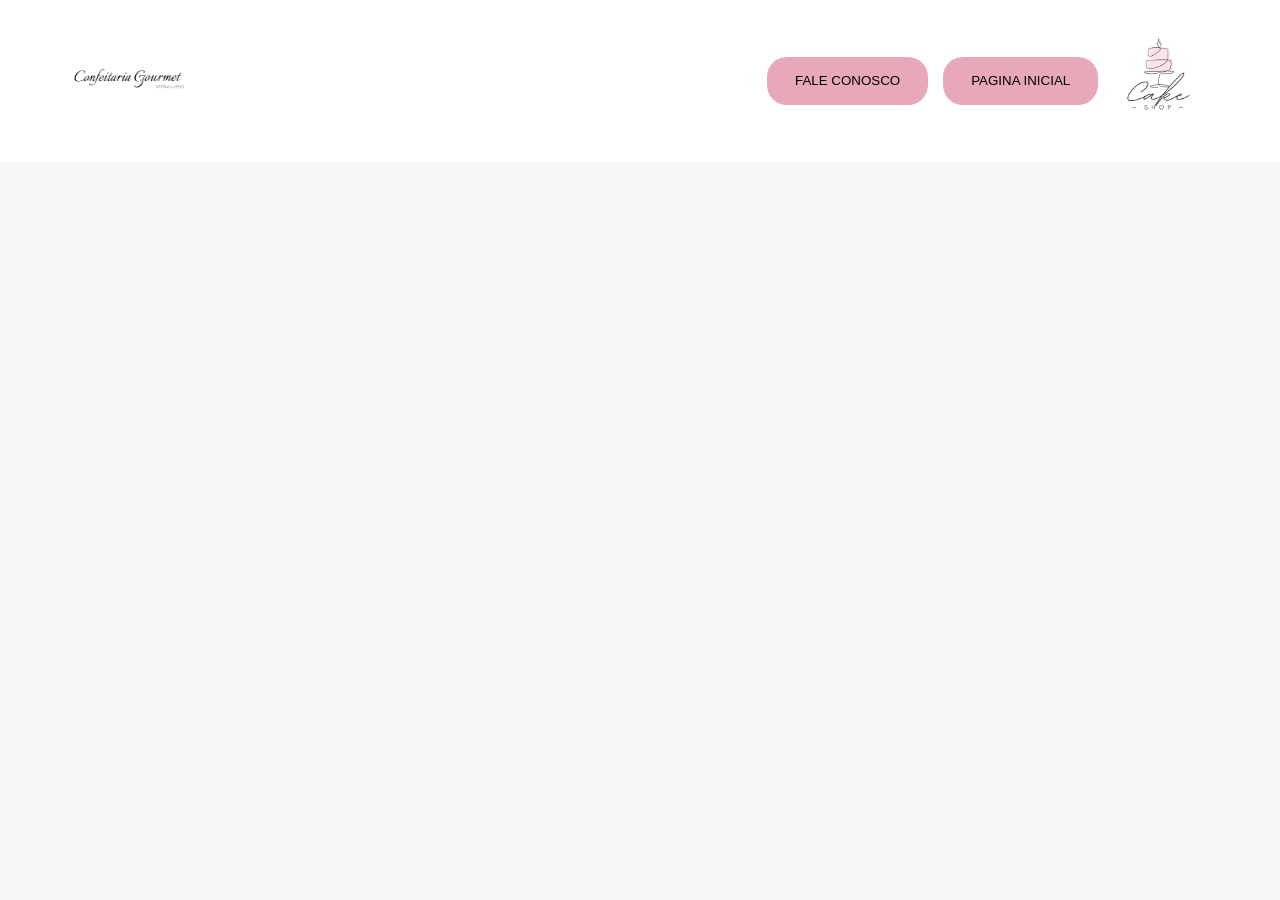
==== cardapio.html @ f8be19b1 "11.03" ====
<!DOCTYPE html>
<html lang="en">
  <head>
    <meta charset="UTF-8" />
    <title>Document</title>
    <title>Confeitaria Gourmet</title>

    <!-- Fonte cursiva -->
    <link
      href="https://fonts.googleapis.com/css2?family=Great+Vibes&display=swap"
      rel="stylesheet"
    />

    <!-- Fonte de texto -->
    <link
      href="https://fonts.googleapis.com/css2?family=Montserrat:wght@300;400;500&display=swap"
      rel="stylesheet"
    />

    <link rel="stylesheet" href="style.css" />
    <link rel="preconnect" href="https://fonts.googleapis.com" />
    <link rel="preconnect" href="https://fonts.gstatic.com" crossorigin />
    <link
      href="https://fonts.googleapis.com/css2?family=Julius+Sans+One&display=swap"
      rel="stylesheet"
    />
  </head>

  <body>
    <header>
      <div class="div-navbar">
        <div class="logo">
          <img class="logo" src="imagens/sublogo.PNG" alt="" />
        </div>
        <div class="div-esquerda-menu">
          <button class="menu-btn botao-esquerda-menu">FALE CONOSCO</button>
          <button class="menu-btn">PAGINA INICIAL</button>
          <img class="imagemlogo" src="imagens/logos.jpg" alt="" />
        </div>
      </div>
    </header>
  </body>
</html>
---- style.css ----
* {
  margin: 0;
  padding: 0;
  box-sizing: border-box;
}

body {
  font-family: "Montserrat", sans-serif;

  background: #f6f6f6;

  color: #333;
}

/* HEADER */

header {
  display: flex;

  justify-content: space-between;

  align-items: center;

  padding: 20px 60px;

  background: white;
}

.logo {
  width: 40%;
}

.imagemlogo {
  width: 15%;
  float: right;
}

.menu-btn {
  background: #e7a9ba;
  border: none;
  padding: 10px 28px;
  border-radius: 20px;
  cursor: pointer;
  float: right;
  height: 3rem;
}

/* HERO */

.hero {
  display: flex;
  align-items: center;
  justify-content: center;
  background: #e8c4cc;
  padding: 70px;
  gap: 60px;
}

/* container da imagem */
.hero-image {
  position: relative;
  width: 420px;
  border-radius: 12px;
  overflow: hidden;
  /* sombra elegante */
  box-shadow: 0 10px 30px rgba(0, 0, 0, 0.15);
}

/* imagem */
.hero-image img {
  width: 100%;

  display: block;
}

/* overlay rosa bonito */
.hero-image::after {
  content: "";

  position: absolute;

  top: 0;

  left: 0;

  width: 100%;

  height: 100%;

  background: linear-gradient(
    120deg,
    rgba(231, 169, 186, 0.6),
    rgba(231, 195, 204, 0.2),
    transparent
  );
}

/* texto */

.hero-text {
  max-width: 500px;
}

.hero-text h1 {
  font-size: 44px;

  margin-bottom: 20px;
}

.hero-text p {
  margin-bottom: 30px;
}

/* botões */

.hero-buttons {
  display: flex;

  gap: 20px;
}

.btn {
  background: #d889a2;

  color: white;

  border: none;

  padding: 12px 32px;

  border-radius: 10px;

  cursor: pointer;
}

/* NOVIDADES */

.novidades {
  text-align: center;

  padding: 80px 40px;

  background: white;
}

.novidades h2 {
  letter-spacing: 4px;

  font-size: 26px;

  margin-bottom: 40px;
}

/* GRID */

.grid {
  display: grid;
  grid-template-columns: repeat(5, 1fr);
  gap: 50px;
  max-width: 1100px;
  margin: auto;
}

/* imagens */

.grid img {
  width: 100%;

  height: 180px;

  object-fit: cover;

  border-radius: 8px;

  /* efeito hover */
  transition: 0.3s;
}

/* animação quando passa o mouse */
.grid img:hover {
  transform: scale(1.05);
}

/* RESPONSIVO */

@media (max-width: 1000px) {
  .grid {
    grid-template-columns: repeat(2, 1fr);
  }

  .hero {
    flex-direction: column;
  }

  .hero-image {
    width: 100%;
  }
}

.div-navbar {
  display: flex;
  justify-content: space-between;
  align-items: center;
  width: 100%;
}

.div-esquerda-menu {
  display: flex;
  justify-content: end;
  align-items: center;
}

/* HERO */

.hero {
  height: 420px;

  background-image: url("imagens/confeitaria.jpg");
  background-size: cover;
  background-position: center;

  display: flex;
  align-items: center;
}

/* camada rosa transparente */

.hero-overlay {
  width: 100%;
  height: 100%;

  background: #e7c5d2d9;

  display: flex;
  justify-content: center;
  align-items: center;

  padding-right: 80px;
}

/* texto */

.hero-text {
  max-width: 600px;
  text-align: left;
}

.hero-text h1 {
  font-family: "Julius Sans One", sans-serif;
  font-size: 48px;
  font-weight: 400;
  margin-bottom: 20px;
}

.hero-text p {
  font-family: "Montserrat", sans-serif;
  font-size: 18px;
  margin-bottom: 30px;
}

/* botões */

.hero-buttons {
  display: flex;
  gap: 40px;
  flex-direction: column;
}

.btn {
  background-color: #d1879f;
  border: none;
  padding: 14px 40px;
  border-radius: 10px;

  font-family: "Montserrat", sans-serif;
  font-size: 16px;
  cursor: pointer;

  color: black;
}

.pink-bar {
  background-color: #e795b7;
  width: 100%;
  height: 5rem;
}

.botao-esquerda-menu{
  margin: 15px;
}
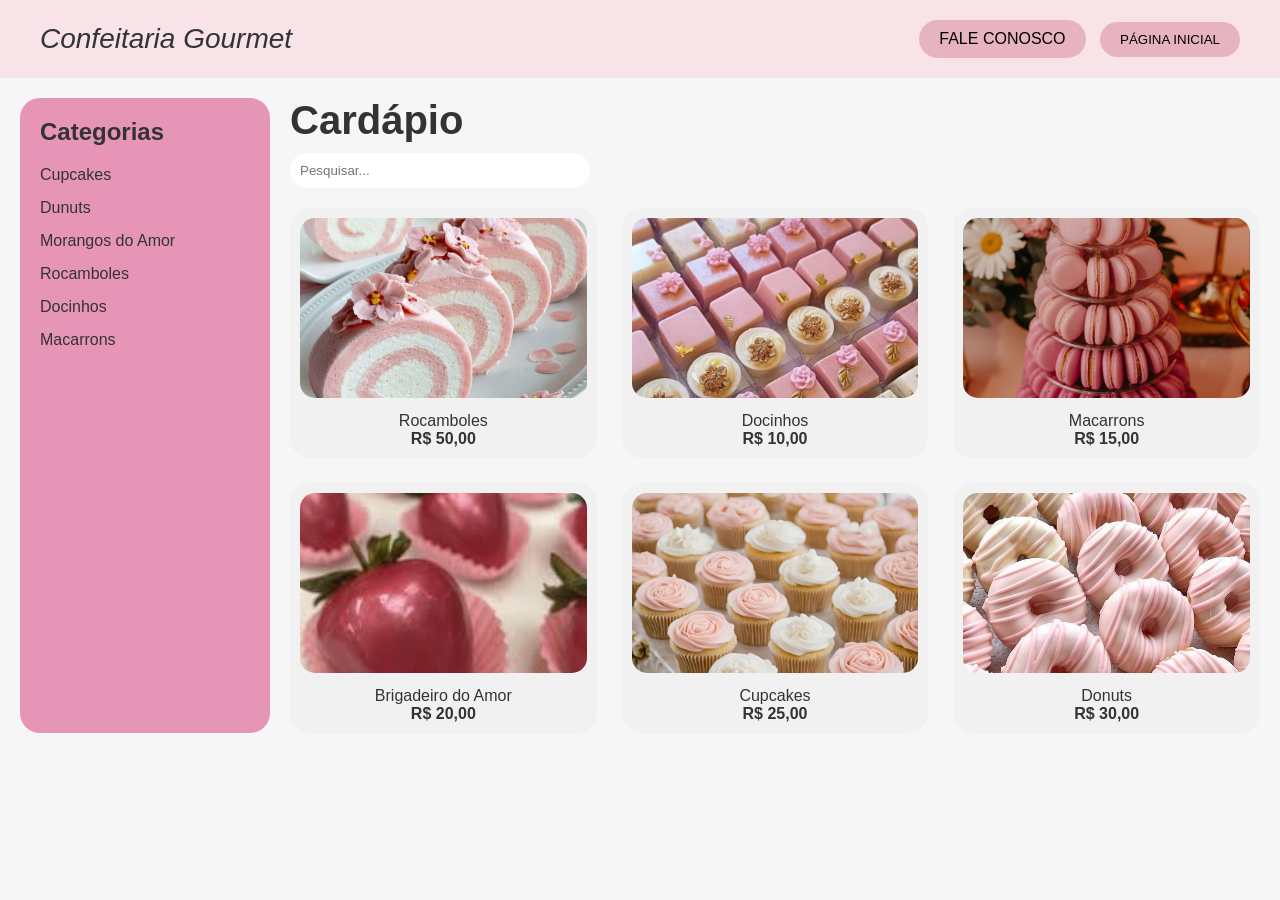
==== commit b80bc781: "faleconosco" ====
--- a/cardapio.html
+++ b/cardapio.html
@@ -1,43 +1,78 @@
 <!DOCTYPE html>
-<html lang="en">
-  <head>
-    <meta charset="UTF-8" />
-    <title>Document</title>
-    <title>Confeitaria Gourmet</title>
+<html lang="pt-br">
+<head>
+  <meta charset="UTF-8">
+  <title>Confeitaria Gourmet</title>
+  <link rel="stylesheet" href="style.css">
+</head>
+<body>
 
-    <!-- Fonte cursiva -->
-    <link
-      href="https://fonts.googleapis.com/css2?family=Great+Vibes&display=swap"
-      rel="stylesheet"
-    />
+<header class="topo">
+  <div class="logo">Confeitaria Gourmet</div>
 
-    <!-- Fonte de texto -->
-    <link
-      href="https://fonts.googleapis.com/css2?family=Montserrat:wght@300;400;500&display=swap"
-      rel="stylesheet"
-    />
+  <div class="botoes">
+    <a href="faleconosco.html"><button class="btn">FALE CONOSCO</button></a>
+    <a href="index.html"><button>PÁGINA INICIAL</button></a>
+  </div>
+</header>
 
-    <link rel="stylesheet" href="style.css" />
-    <link rel="preconnect" href="https://fonts.googleapis.com" />
-    <link rel="preconnect" href="https://fonts.gstatic.com" crossorigin />
-    <link
-      href="https://fonts.googleapis.com/css2?family=Julius+Sans+One&display=swap"
-      rel="stylesheet"
-    />
-  </head>
+<main class="container">
 
-  <body>
-    <header>
-      <div class="div-navbar">
-        <div class="logo">
-          <img class="logo" src="imagens/sublogo.PNG" alt="" />
-        </div>
-        <div class="div-esquerda-menu">
-          <button class="menu-btn botao-esquerda-menu">FALE CONOSCO</button>
-          <button class="menu-btn">PAGINA INICIAL</button>
-          <img class="imagemlogo" src="imagens/logos.jpg" alt="" />
-        </div>
+  <!-- Sidebar -->
+  <aside class="sidebar">
+    <h2>Categorias</h2>
+    <ul>
+      <li>Cupcakes</li>
+      <li>Dunuts</li>
+      <li>Morangos do Amor</li>
+      <li>Rocamboles</li>
+      <li>Docinhos</li>
+      <li>Macarrons</li>
+    </ul>
+  </aside>
+
+  <!-- Conteúdo -->
+  <section class="conteudo">
+    <h1>Cardápio</h1>
+
+    <input type="text" placeholder="Pesquisar..." class="busca">
+
+    <div class="grid">
+
+      <div class="card">
+        <img src="imagens/rocambole.jpg">
+        <p>Rocamboles<br><span>R$ 50,00</span></p>
       </div>
-    </header>
-  </body>
-</html>
+
+      <div class="card">
+        <img src="imagens/docinhos.jpg">
+        <p>Docinhos<br><span>R$ 10,00</span></p>
+      </div>
+
+      <div class="card">
+        <img src="imagens/macarrons.jpg">
+        <p>Macarrons<br><span>R$ 15,00</span></p>
+      </div>
+
+      <div class="card">
+        <img src="imagens/images.jpg">
+        <p>Brigadeiro do Amor<br><span>R$ 20,00</span></p>
+      </div>
+
+      <div class="card">
+        <img src="imagens/cupcakes.jpg">
+        <p>Cupcakes<br><span>R$ 25,00</span></p>
+      </div>
+
+      <div class="card">
+        <img src="imagens/dunats.jpg">
+        <p>Donuts<br><span>R$ 30,00</span></p>
+      </div>
+
+    </div>
+  </section>
+
+</main>
+
+</body>
+</html>
--- a/style.css
+++ b/style.css
@@ -287,4 +287,209 @@
 
 .botao-esquerda-menu{
   margin: 15px;
+}
+
+/* TOPO */
+.topo {
+  display: flex;
+  justify-content: space-between;
+  align-items: center;
+  padding: 20px 40px;
+  background: #f8e4e8;
+}
+
+.logo {
+  font-size: 28px;
+  font-style: italic;
+}
+
+.botoes button {
+  background: #e7b3c1;
+  border: none;
+  padding: 10px 20px;
+  margin-left: 10px;
+  border-radius: 20px;
+  cursor: pointer;
+}
+
+/* LAYOUT */
+.container {
+  display: flex;
+  padding: 20px;
+}
+
+/* SIDEBAR */
+.sidebar {
+  width: 250px;
+  padding: 20px;
+  border-radius: 20px;
+  background-color: #e795b7 ;
+
+}
+
+.sidebar h2 {
+  margin-bottom: 20px;
+}
+
+.sidebar ul {
+  list-style: none;
+}
+
+.sidebar li {
+  margin: 15px 0;
+  cursor: pointer;
+}
+
+/* CONTEÚDO */
+.conteudo {
+  flex: 1;
+  margin-left: 20px;
+}
+
+.conteudo h1 {
+  font-size: 40px;
+  margin-bottom: 10px;
+}
+
+.busca {
+  width: 300px;
+  padding: 10px;
+  border-radius: 20px;
+  border: none;
+  margin-bottom: 20px;
+}
+
+/* GRID */
+.grid {
+  display: grid;
+  grid-template-columns: repeat(3, 1fr);
+  gap: 25px;
+}
+
+/* CARD */
+.card {
+  background: #f1f1f1;
+  border-radius: 20px;
+  padding: 10px;
+  text-align: center;
+}
+
+.card img {
+  width: 100%;
+  border-radius: 15px;
+}
+
+.card p {
+  margin-top: 10px;
+}
+
+.card span {
+  font-weight: bold;
+}
+
+/* HERO CONTATO */
+
+.contato-hero {
+  display: flex;
+  align-items: center;
+  justify-content: space-between;
+
+  background: linear-gradient(to right, #e7c5d2, rgba(231,197,210,0.5)),
+              url("imagens/doces-fundo.jpg");
+
+  background-size: cover;
+  background-position: right;
+
+  padding: 80px;
+}
+
+.contato-texto {
+  max-width: 500px;
+}
+
+.contato-texto h1 {
+  font-family: "Julius Sans One", sans-serif;
+  font-size: 48px;
+  margin-bottom: 20px;
+}
+
+.contato-texto p {
+  font-size: 18px;
+  margin-bottom: 15px;
+}
+
+.horario {
+  margin-top: 20px;
+}
+
+/* BLOCO INFORMAÇÕES */
+
+.info {
+  background: #e7c5d2;
+  padding: 60px;
+}
+
+/* TÍTULO */
+
+.info-titulo {
+  background: #e3a9bd;
+  padding: 20px;
+  border-radius: 20px;
+  width: 300px;
+  margin-bottom: 30px;
+}
+
+.info-titulo h2 {
+  font-size: 32px;
+}
+
+/* CAIXA PRINCIPAL */
+
+.info-box {
+  display: flex;
+  justify-content: space-between;
+  align-items: center;
+
+  background: #eee;
+  padding: 40px;
+  border-radius: 20px;
+}
+
+/* DADOS */
+
+.info-dados p {
+  margin-bottom: 20px;
+  font-size: 18px;
+}
+
+.info-dados span {
+  font-size: 14px;
+  color: #555;
+}
+
+/* SOCIAL */
+
+.social {
+  font-size: 20px;
+}
+
+/* MAPA */
+
+.info-mapa img {
+  width: 300px;
+  border-radius: 15px;
+}
+
+/* RESPONSIVO */
+
+@media (max-width: 900px) {
+  .info-box {
+    flex-direction: column;
+    gap: 30px;
+  }
+
+  .contato-hero {
+    flex-direction: column;
+    text-align: center;
+  }
 }
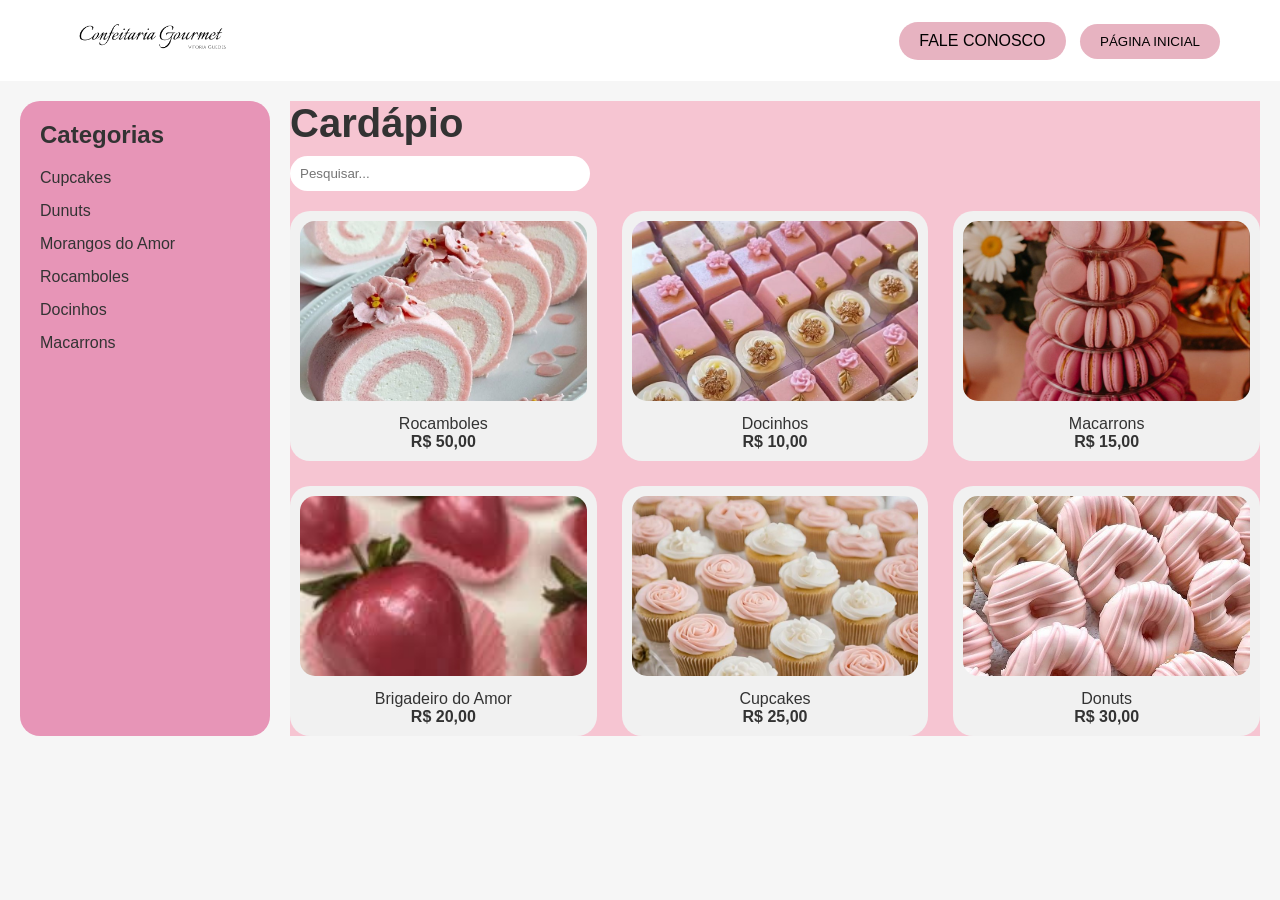
==== commit 42344666: "cabei" ====
--- a/cardapio.html
+++ b/cardapio.html
@@ -7,8 +7,11 @@
 </head>
 <body>
 
-<header class="topo">
-  <div class="logo">Confeitaria Gourmet</div>
+<header>
+  <div class="div-navbar">
+    <div class="logo">
+      <img class="logo" src="imagens/sublogo.PNG" alt="" />
+    </div>
 
   <div class="botoes">
     <a href="faleconosco.html"><button class="btn">FALE CONOSCO</button></a>
--- a/style.css
+++ b/style.css
@@ -344,11 +344,14 @@
 .conteudo {
   flex: 1;
   margin-left: 20px;
+  background: #f6c5d2;
+
 }
 
 .conteudo h1 {
   font-size: 40px;
   margin-bottom: 10px;
+  background: #f6c5d2;
 }
 
 .busca {
